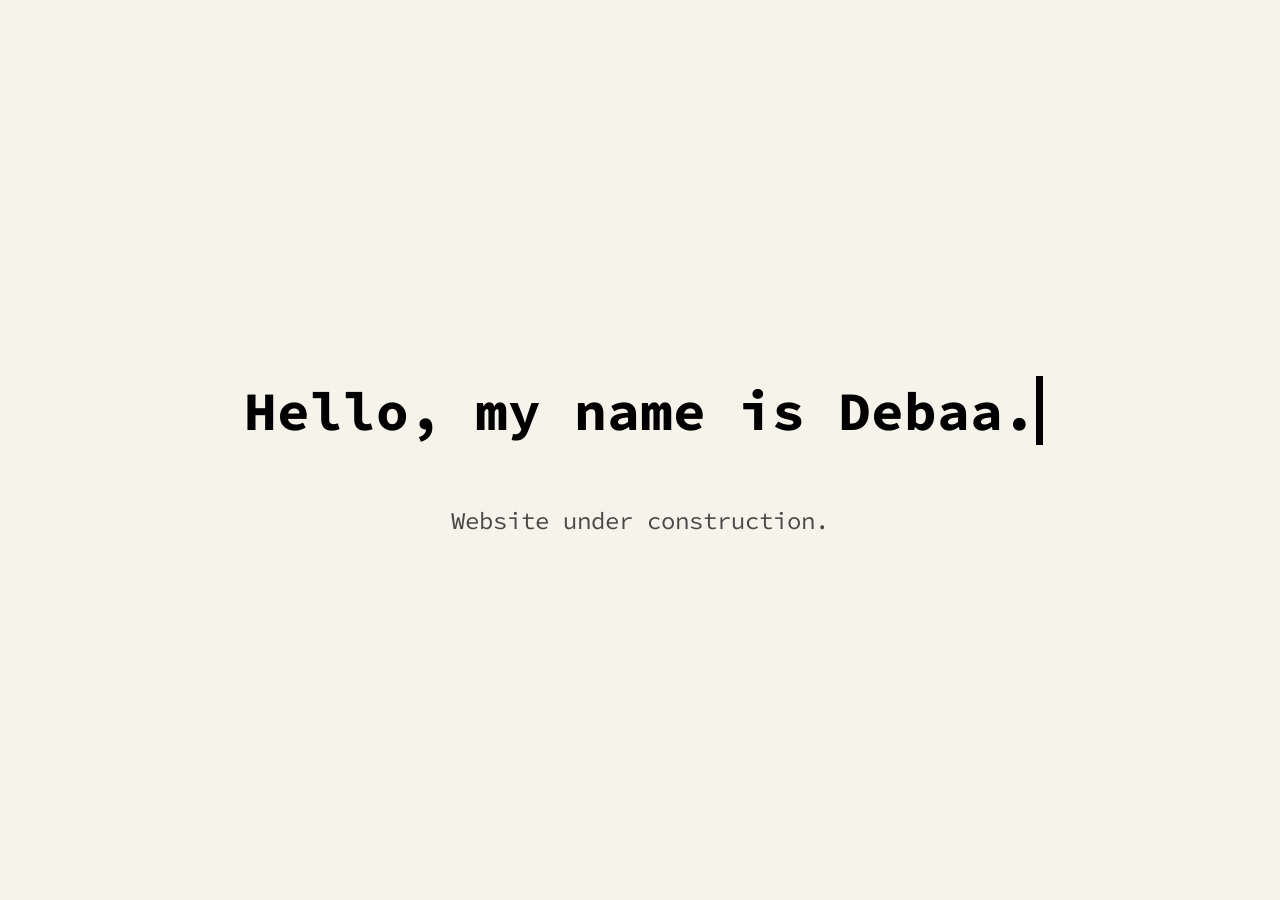
==== index.html @ 77781822 "Rename home.html to index.html" ====
<!DOCTYPE html>
<html lang="en">

<head>

    <title>Debaa Mandal</title>

    <!-- important -->

    <meta charset="UTF-8">
    <meta name="description" content="Hey! I am Debaa Mandal, I made this website to showcase my projects." />
    <meta name="keywords" content="Debaa Mandal, Debaa Mandal website, HawK, HxwK, yohxwk" />
    <meta name="author" content="Debaa Mandal" />
    <meta name="viewport" content="width=device-width, initial-scale=1.0">
    <link rel="canonical" href="http://debaa.online" />
    <meta name="robots" content="index, follow" />

    <!-- css -->

    <link rel="stylesheet" type="text/css" href="assets/css/main.css">

    <!-- favicon -->

    <link rel="apple-touch-icon" sizes="180x180" href="assets/images/favicon/apple-touch-icon.png">
    <link rel="icon" type="image/png" sizes="32x32" href="assets/images/favicon/favicon-32x32.png">
    <link rel="icon" type="image/png" sizes="16x16" href="assets/images/favicon/favicon-16x16.png">
    <link rel="manifest" href="assets/images/favicon/site.webmanifest">
    <link rel="mask-icon" href="assets/images/favicon/safari-pinned-tab.svg" color="#5bbad5">
    <meta name="msapplication-TileColor" content="#da532c">
    <meta name="theme-color" content="#ffffff">

</head>

<body>
    <h1>Hello, my name is Debaa.</h1>
    <p class="subtitle">Website under construction.</p>
</body>
</html>
---- assets/css/main.css ----
@import url('https://fonts.googleapis.com/css2?family=Source+Code+Pro:wght@300;400&display=swap');

:root {
    --bg-color: hsl(49 37% 94%);
    --typewriterSpeed: 6s;
    --typewriterCharacters: 24;
  }
  
  body {
    margin: 0;
    font-family: 'Source Code Pro', monospace;
    min-height: 100vh;
    display: grid;
    place-content: center;
    text-align: center;
    background: var(--bg-color);
  }
  
  h1 {
    font-size: clamp(1rem, 3vw + 1rem, 4rem);
    position: relative;
    font-family: 'Source Code Pro', monospace;
    position: relative;
    width: max-content;
  }
  
  h1::before,
  h1::after {
    content: "";
    position: absolute;
    top: 0;
    right: 0;
    bottom: 0;
    left: 0;
  }
  
  h1::before {
    background: var(--bg-color);
    animation: typewriter var(--typewriterSpeed)
      steps(var(--typewriterCharacters)) 1s forwards;
  }
  
  h1::after {
    width: 0.125em;
    background: black;
    animation: typewriter var(--typewriterSpeed)
        steps(var(--typewriterCharacters)) 1s forwards,
      blink 750ms steps(var(--typewriterCharacters)) infinite;
  }
  
  .subtitle {
    color: hsl(0 0% 0% / 0.7);
    font-size: 1.5rem;
    font-weight: 400;
    font-family: 'Source Code Pro', monospace;
    opacity: 0;
    transform: translateY(3rem);
    animation: fadeInUp 2s ease calc(var(--typewriterSpeed) + 2s) forwards;
  }
  
  @keyframes typewriter {
    to {
      left: 100%;
    }
  }
  
  @keyframes blink {
    to {
      background: transparent;
    }
  }
  
  @keyframes fadeInUp {
    to {
      opacity: 1;
      transform: translateY(0);
    }
  }

  ::selection{
    background-color: #000000;
    color: hsl(49 37% 94%);
}
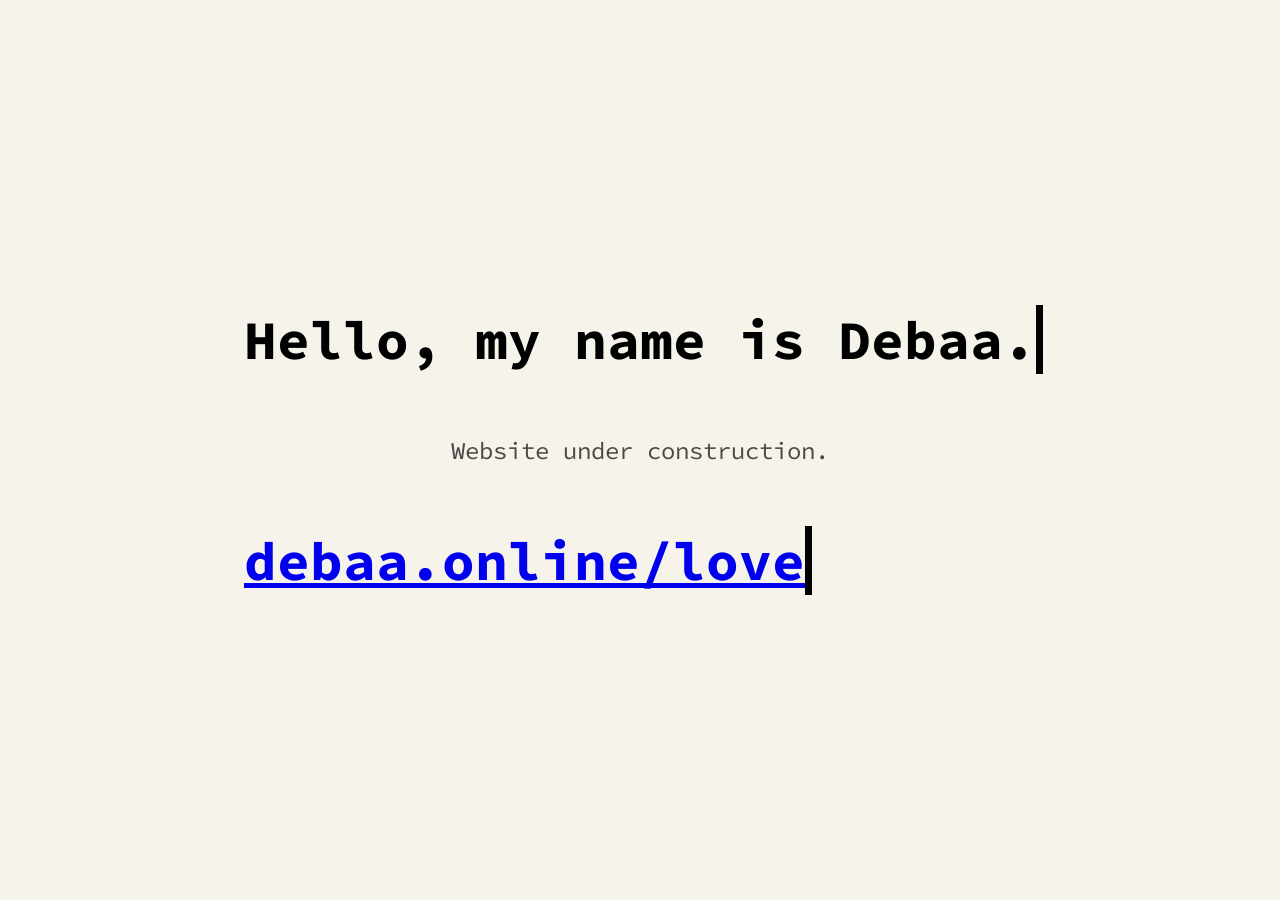
==== commit f0a7217c: "Update index.html" ====
--- a/index.html
+++ b/index.html
@@ -9,11 +9,9 @@
 
     <meta charset="UTF-8">
     <meta name="description" content="Hey! I am Debaa Mandal, I made this website to showcase my projects." />
-    <meta name="keywords" content="Debaa Mandal, Debaa Mandal website, HawK, HxwK, yohxwk" />
     <meta name="author" content="Debaa Mandal" />
     <meta name="viewport" content="width=device-width, initial-scale=1.0">
-    <link rel="canonical" href="http://debaa.online" />
-    <meta name="robots" content="index, follow" />
+    <meta name="robots" content="noindex, nofollow" />
 
     <!-- css -->
 
@@ -34,5 +32,8 @@
 <body>
     <h1>Hello, my name is Debaa.</h1>
     <p class="subtitle">Website under construction.</p>
+    <a href="category/love/love.html">
+        <h1>debaa.online/love</h1>
+    </a>
 </body>
 </html>
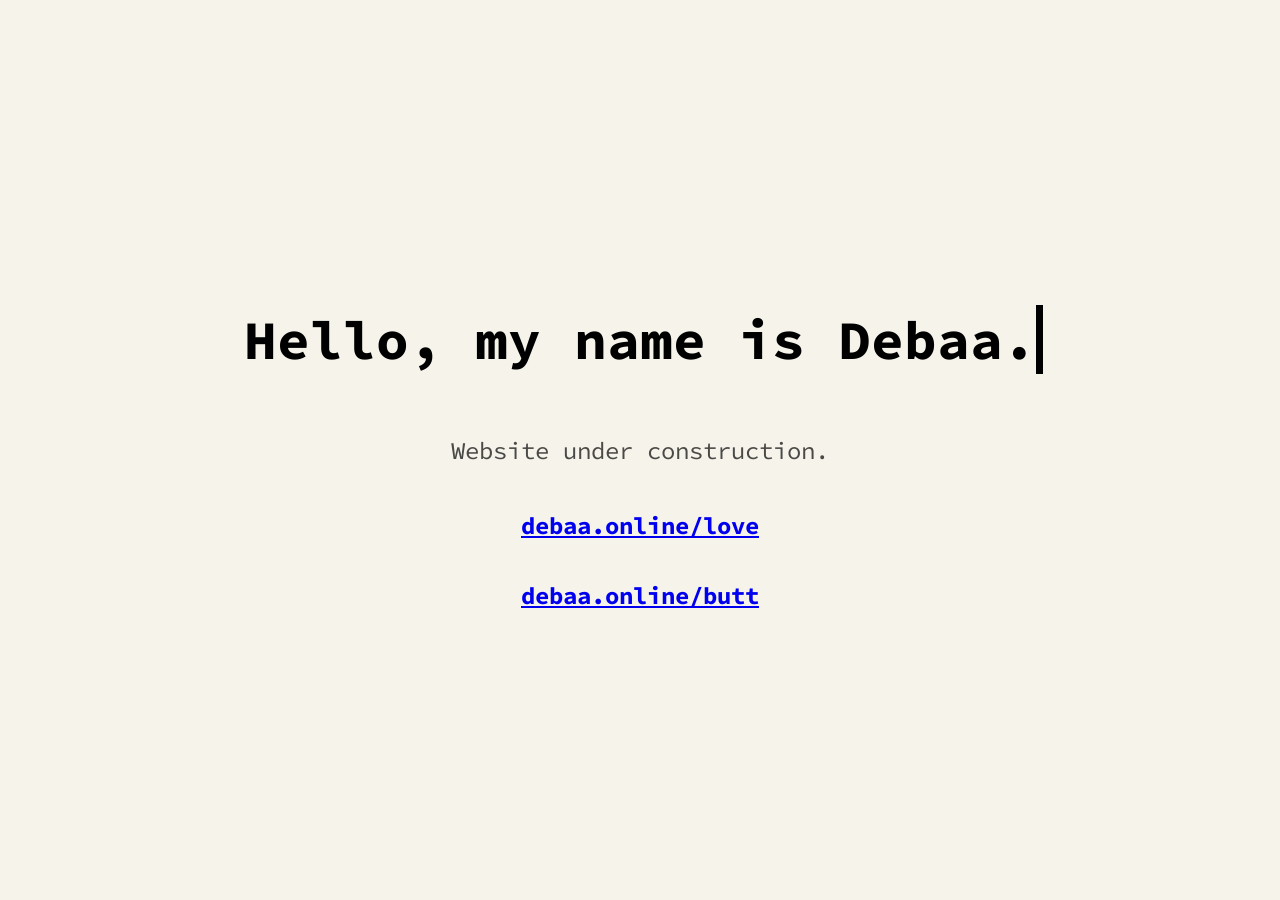
==== commit 3dfea0ce: "Add files via upload" ====
--- a/index.html
+++ b/index.html
@@ -9,9 +9,11 @@
 
     <meta charset="UTF-8">
     <meta name="description" content="Hey! I am Debaa Mandal, I made this website to showcase my projects." />
+    <meta name="keywords" content="Debaa Mandal, Debaa Mandal website, HawK, HxwK, yohxwk" />
     <meta name="author" content="Debaa Mandal" />
     <meta name="viewport" content="width=device-width, initial-scale=1.0">
-    <meta name="robots" content="noindex, nofollow" />
+    <link rel="canonical" href="http://debaa.online" />
+    <meta name="robots" content="index, follow" />
 
     <!-- css -->
 
@@ -32,8 +34,11 @@
 <body>
     <h1>Hello, my name is Debaa.</h1>
     <p class="subtitle">Website under construction.</p>
-    <a href="category/love/love.html">
-        <h1>debaa.online/love</h1>
+    <a href="category/love">
+        <h2>debaa.online/love</h2>
+    </a>
+    <a href="category/butt">
+        <h2>debaa.online/butt</h2>
     </a>
 </body>
-</html>
+</html>
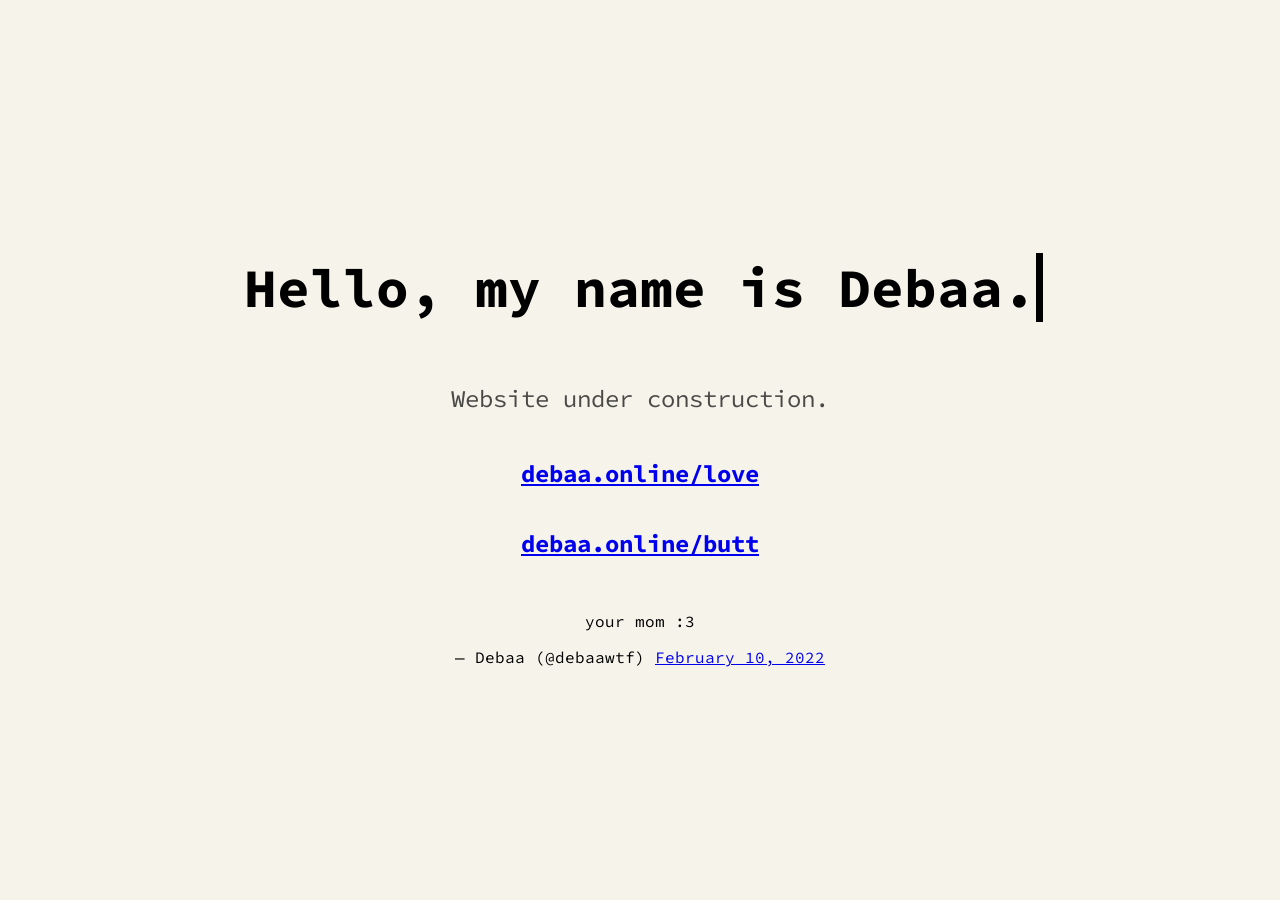
==== commit 3824ae07: "Update index.html" ====
--- a/index.html
+++ b/index.html
@@ -40,5 +40,8 @@
     <a href="category/butt">
         <h2>debaa.online/butt</h2>
     </a>
+    
+    <blockquote class="twitter-tweet"><p lang="en" dir="ltr">your mom :3</p>&mdash; Debaa (@debaawtf) <a href="https://twitter.com/debaawtf/status/1491701259878887429?ref_src=twsrc%5Etfw">February 10, 2022</a></blockquote> <script async src="https://platform.twitter.com/widgets.js" charset="utf-8"></script>
+    
 </body>
-</html>+</html>
